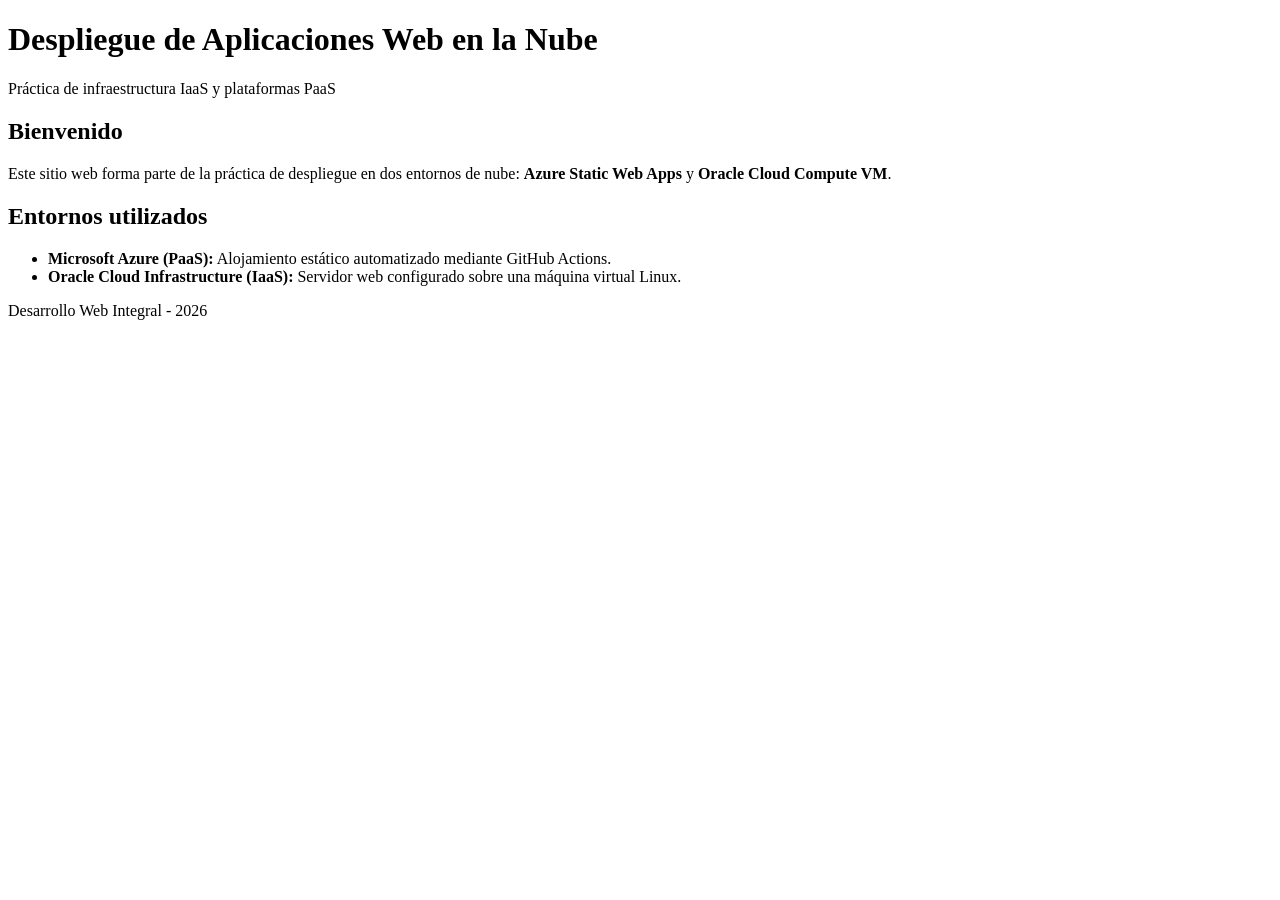
==== index.html @ b35f749d "pagina de inicio" ====
<!DOCTYPE html>
<html lang="es">
<head>
  <meta charset="UTF-8">
  <meta name="viewport" content="width=device-width, initial-scale=1.0">
  <title>Inicio | Despliegue Web en la Nube</title>
</head>
<body>
  <header>
    <h1>Despliegue de Aplicaciones Web en la Nube</h1>
    <p>Práctica de infraestructura IaaS y plataformas PaaS</p>
  </header>

  <main>
    <section>
      <h2>Bienvenido</h2>
      <p>
        Este sitio web forma parte de la práctica de despliegue en dos entornos de nube:
        <strong>Azure Static Web Apps</strong> y <strong>Oracle Cloud Compute VM</strong>.
      </p>
    </section>

    <section>
      <h2>Entornos utilizados</h2>
      <ul>
        <li><strong>Microsoft Azure (PaaS):</strong> Alojamiento estático automatizado mediante GitHub Actions.</li>
        <li><strong>Oracle Cloud Infrastructure (IaaS):</strong> Servidor web configurado sobre una máquina virtual Linux.</li>
      </ul>
    </section>
  </main>

  <footer>
    <p>Desarrollo Web Integral - 2026</p>
  </footer>
</body>
</html>
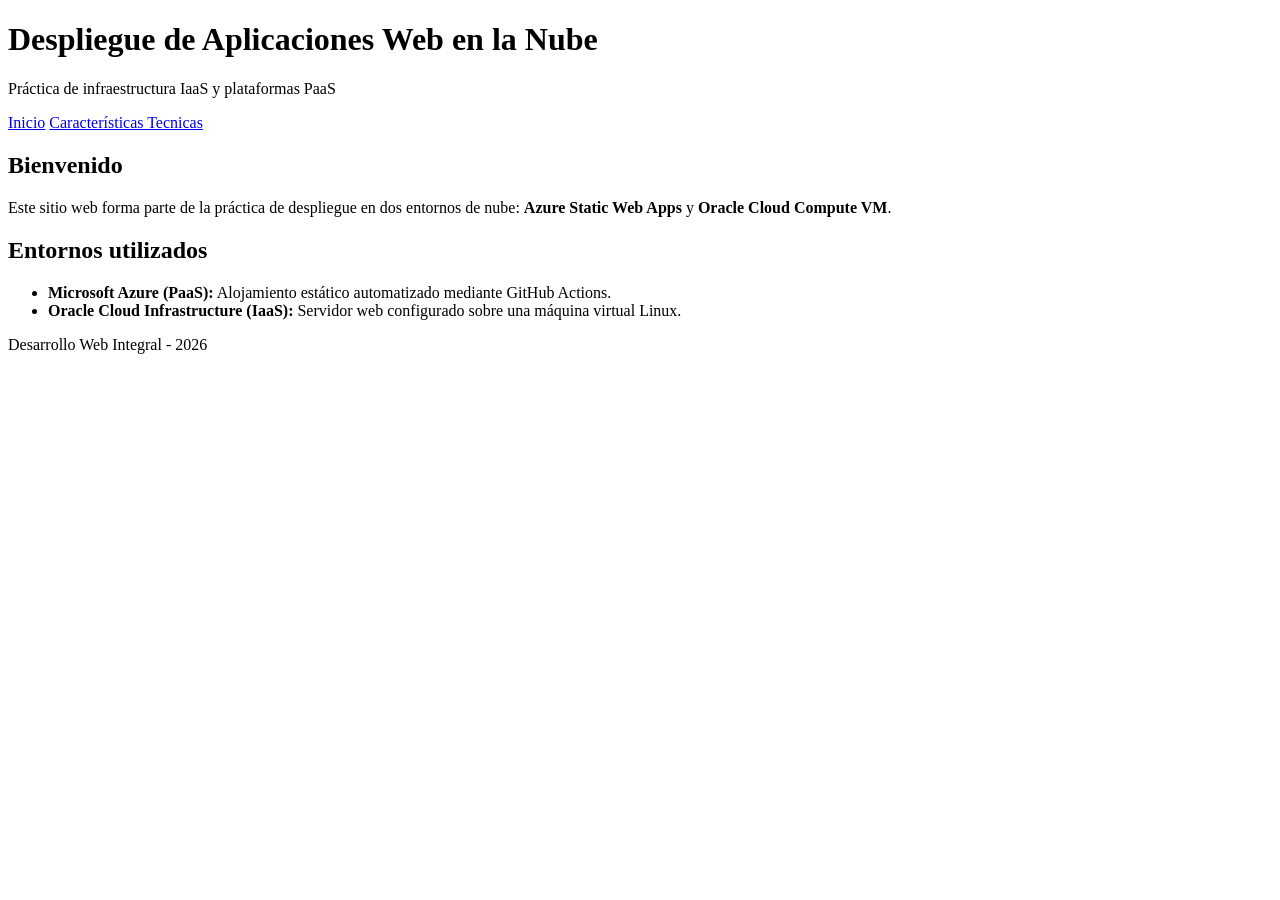
==== commit dd1539e3: "Pagina de caracteristicas tecnicas" ====
--- a/index.html
+++ b/index.html
@@ -9,6 +9,11 @@
   <header>
     <h1>Despliegue de Aplicaciones Web en la Nube</h1>
     <p>Práctica de infraestructura IaaS y plataformas PaaS</p>
+    <nav>
+        <a href="index.html">Inicio</a>
+        <a href="caracteristicas.html">Características Tecnicas</a>
+    </nav>
+
   </header>
 
   <main>
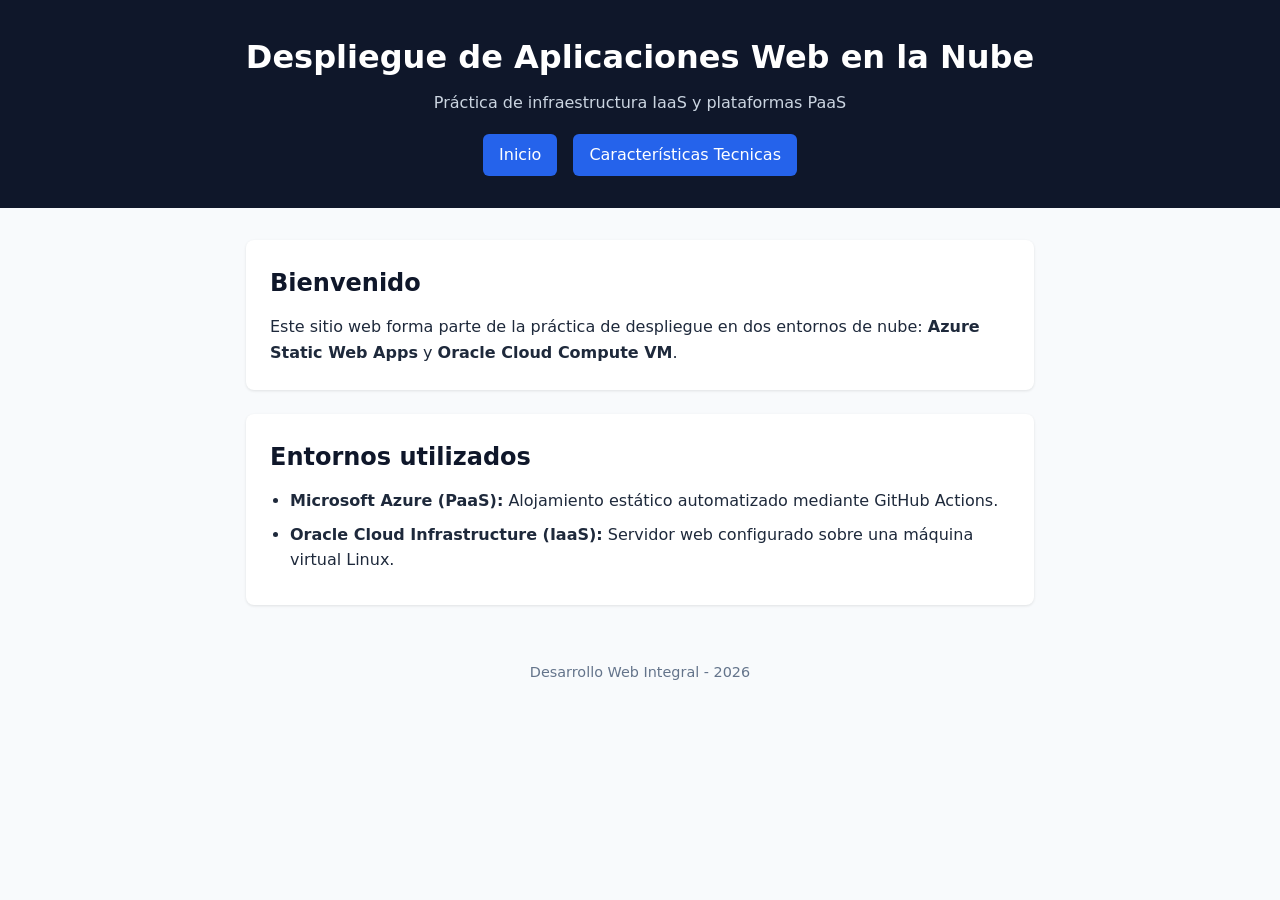
==== commit c88179f7: "integracion css" ====
--- a/index.html
+++ b/index.html
@@ -4,6 +4,7 @@
   <meta charset="UTF-8">
   <meta name="viewport" content="width=device-width, initial-scale=1.0">
   <title>Inicio | Despliegue Web en la Nube</title>
+  <link rel="stylesheet" href="style.css">
 </head>
 <body>
   <header>
--- a/style.css
+++ b/style.css
@@ -0,0 +1,78 @@
+* {
+  box-sizing: border-box;
+  margin: 0;
+  padding: 0;
+}
+
+body {
+  font-family: system-ui, -apple-system, sans-serif;
+  line-height: 1.6;
+  color: #1e293b;
+  background-color: #f8fafc;
+}
+
+header {
+  background-color: #0f172a;
+  color: #ffffff;
+  padding: 2rem 1rem;
+  text-align: center;
+}
+
+header p {
+  color: #cbd5e1;
+  margin-top: 0.4rem;
+}
+
+nav {
+  margin-top: 1.2rem;
+  display: flex;
+  justify-content: center;
+  gap: 1rem;
+}
+
+nav a {
+  color: #ffffff;
+  text-decoration: none;
+  background-color: #2563eb;
+  padding: 0.5rem 1rem;
+  border-radius: 6px;
+  font-weight: 500;
+}
+
+nav a:hover {
+  background-color: #1d4ed8;
+}
+
+main {
+  max-width: 820px;
+  margin: 2rem auto;
+  padding: 0 1rem;
+}
+
+section {
+  background-color: #ffffff;
+  padding: 1.5rem;
+  margin-bottom: 1.5rem;
+  border-radius: 8px;
+  box-shadow: 0 1px 3px rgba(0, 0, 0, 0.1);
+}
+
+h2 {
+  color: #0f172a;
+  margin-bottom: 0.75rem;
+}
+
+ul {
+  padding-left: 1.25rem;
+}
+
+li {
+  margin-bottom: 0.5rem;
+}
+
+footer {
+  text-align: center;
+  padding: 1.5rem;
+  color: #64748b;
+  font-size: 0.9rem;
+}
